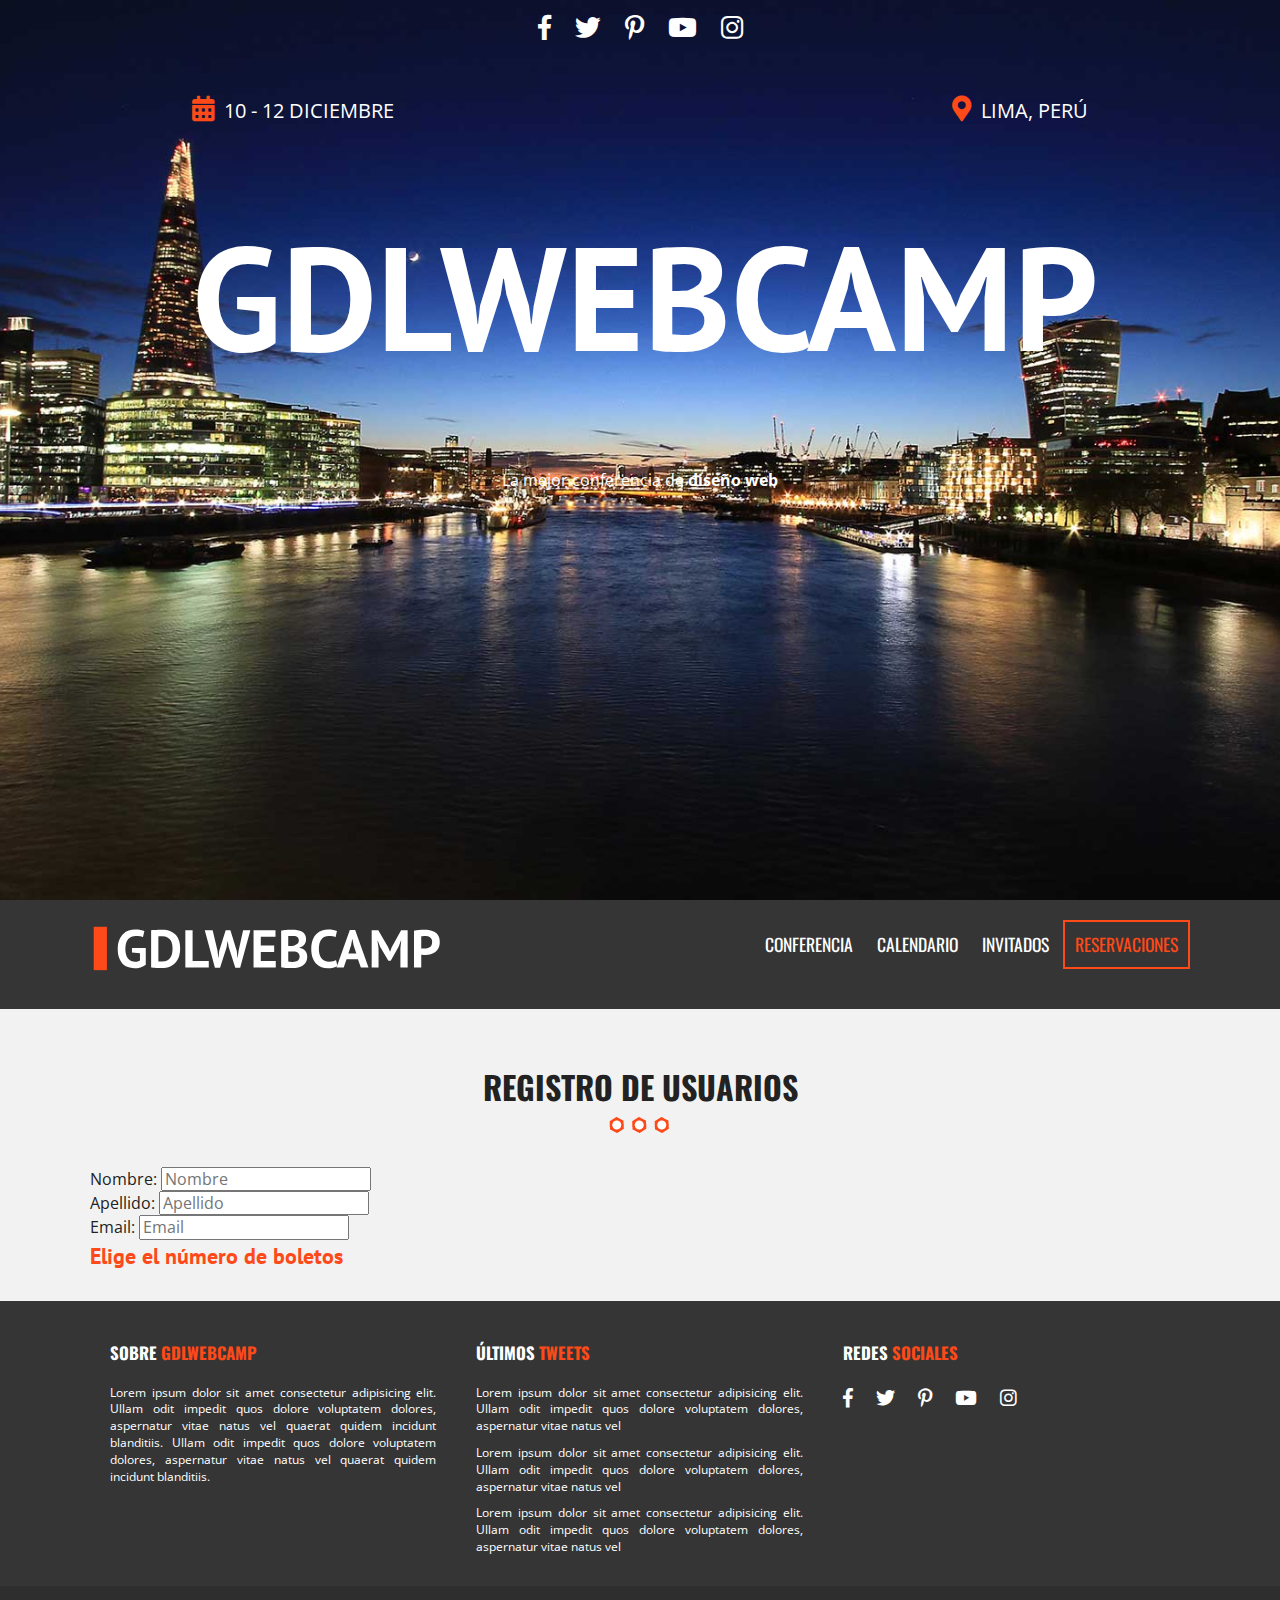
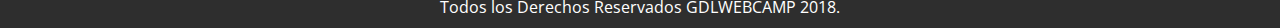
==== registro.html @ 437d060a "Agregando un archivo registro.html" ====
<!doctype html>
<html class="no-js" lang="">

<head>
  <meta charset="utf-8">
  <meta http-equiv="x-ua-compatible" content="ie=edge">
  <title></title>
  <meta name="description" content="">
  <meta name="viewport" content="width=device-width, initial-scale=1, shrink-to-fit=no">

  <link rel="manifest" href="site.webmanifest">
  <link rel="apple-touch-icon" href="icon.png">
  <!-- Place favicon.ico in the root directory -->

  <link rel="stylesheet" href="css/normalize.css">
  <link rel="stylesheet" href="css/all.min.css">
  <link href="https://fonts.googleapis.com/css?family=Open+Sans|Oswald|PT+Sans" rel="stylesheet">
  <link rel="stylesheet" href="css/main.css">
</head>
<body>
    <header class="site-header">
        <!-- Hero -->
        <div class="hero">
          <div class="contenido-header">
            <nav class="redes-sociales">
              <a href="#"><i class="fab fa-facebook-f"></i></a>
              <a href="#"><i class="fab fa-twitter"></i></a>
              <a href="#"><i class="fab fa-pinterest-p"></i></a>
              <a href="#"><i class="fab fa-youtube"></i></a>
              <a href="#"><i class="fab fa-instagram"></i></a>
            </nav>
            <!-- Informacion evento -->
            <div class="informacion-evento">
              <div class="clearfix">
                <p class="fecha"><i class="fas fa-calendar-alt"></i>10 - 12 Diciembre</p>
                <p class="ciudad"><i class="fas fa-map-marker-alt"></i>Lima, Perú</p>
              </div>
              <h1 class="nombre-sitio">GdlWebCamp</h1>
            </div>
            <p class="slogan">La mejor conferencia de <span>diseño web</span></p>
          </div>
        </div>
    </header>

    <div class="barra">
        <div class="contenedor clearfix">
            <div class="logo">
            <img src="img/logo.svg" alt="logo GdlWebCamp">
            </div>

            <div class="menu-movil">
            <span></span>
            <span></span>
            <span></span>
            </div>

            <nav class="navegacion-principal clearfix">
            <a href="#">Conferencia</a>
            <a href="#">Calendario</a>
            <a href="#">Invitados</a>
            <a href="registro.html">Reservaciones</a>
            </nav>
        </div>
    </div>

    <section class="seccion contenedor">
        <h2>Registro de Usuarios</h2>
        <form id="registro" class="registro" action="index.html" method="post">
            <!-- Datos usuario -->
            <div id="datos_usuario" class="registro caja clearfix">
                <div class="campo">
                    <label for="nombre">Nombre:</label>
                    <input type="text" id="nombre" name="nombre" placeholder="Nombre">
                </div>
                <div class="campo">
                    <label for="apellido">Apellido:</label>
                    <input type="text" id="apellido" name="apellido" placeholder="Apellido">
                </div>
                <div class="campo">
                    <label for="email">Email:</label>
                    <input type="email" id="email" name="email" placeholder="Email">
                </div>
                <div id="error"></div>
            </div> 

            <!-- Paquetes -->
            <div id="paquetes" class="paquetes">
                <h3>Elige el número de boletos</h3>
            </div> 
        </form>
    </section>

    <!-- Pie de pagina -->
    <footer class="site-footer">
        <div class="contenedor clearfix">
          <div class="footer-informacion">
            <h3>Sobre <span>GdlWebCamp</span></h3>
            <p>Lorem ipsum dolor sit amet consectetur adipisicing elit. Ullam odit impedit quos dolore voluptatem dolores, aspernatur vitae natus vel quaerat quidem incidunt blanditiis. Ullam odit impedit quos dolore voluptatem dolores, aspernatur vitae natus vel quaerat quidem incidunt blanditiis.</p>
          </div>
          <div class="ultimos-tweets">
            <h3>Últimos <span>tweets</span></h3>
            <ul>
              <li>Lorem ipsum dolor sit amet consectetur adipisicing elit. Ullam odit impedit quos dolore voluptatem dolores, aspernatur vitae natus vel</li>
              <li>Lorem ipsum dolor sit amet consectetur adipisicing elit. Ullam odit impedit quos dolore voluptatem dolores, aspernatur vitae natus vel</li>
              <li>Lorem ipsum dolor sit amet consectetur adipisicing elit. Ullam odit impedit quos dolore voluptatem dolores, aspernatur vitae natus vel</li>
            </ul>
          </div>
          <div class="menu">
            <h3>Redes <span>sociales</span></h3>
            <nav class="redes-sociales">
              <a href="#"><i class="fab fa-facebook-f"></i></a>
              <a href="#"><i class="fab fa-twitter"></i></a>
              <a href="#"><i class="fab fa-pinterest-p"></i></a>
              <a href="#"><i class="fab fa-youtube"></i></a>
              <a href="#"><i class="fab fa-instagram"></i></a>
            </nav>
          </div>
        </div>
        <p class="copyright">Todos los Derechos Reservados GDLWEBCAMP 2018.</p>
    </footer>
    
    
    
    
    
    
    
    
    
    
    
    
    <script src="js/vendor/modernizr-3.6.0.min.js"></script>
    <script src="https://code.jquery.com/jquery-3.3.1.min.js" integrity="sha256-FgpCb/KJQlLNfOu91ta32o/NMZxltwRo8QtmkMRdAu8=" crossorigin="anonymous"></script>
    <script>window.jQuery || document.write('<script src="js/vendor/jquery-3.3.1.min.js"><\/script>')</script>
    <script src="js/plugins.js"></script>
    <script src="js/main.js"></script>

    <!-- Google Analytics: change UA-XXXXX-Y to be your site's ID. -->
    <script>
    window.ga = function () { ga.q.push(arguments) }; ga.q = []; ga.l = +new Date;
    ga('create', 'UA-XXXXX-Y', 'auto'); ga('send', 'pageview')
    </script>
    <script src="https://www.google-analytics.com/analytics.js" async defer></script>
    
</body>

</html>
---- css/main.css ----
/*! HTML5 Boilerplate v6.1.0 | MIT License | https://html5boilerplate.com/ */

/*
 * What follows is the result of much research on cross-browser styling.
 * Credit left inline and big thanks to Nicolas Gallagher, Jonathan Neal,
 * Kroc Camen, and the H5BP dev community and team.
 */

/* ==========================================================================
   Base styles: opinionated defaults
   ========================================================================== */

html {
    color: #222;
    font-size: 1em;
    line-height: 1.4;
}

/*
 * Remove text-shadow in selection highlight:
 * https://twitter.com/miketaylr/status/12228805301
 *
 * Vendor-prefixed and regular ::selection selectors cannot be combined:
 * https://stackoverflow.com/a/16982510/7133471
 *
 * Customize the background color to match your design.
 */

::-moz-selection {
    background: #b3d4fc;
    text-shadow: none;
}

::selection {
    background: #b3d4fc;
    text-shadow: none;
}

/*
 * A better looking default horizontal rule
 */

hr {
    display: block;
    height: 1px;
    border: 0;
    border-top: 1px solid #ccc;
    margin: 1em 0;
    padding: 0;
}

/*
 * Remove the gap between audio, canvas, iframes,
 * images, videos and the bottom of their containers:
 * https://github.com/h5bp/html5-boilerplate/issues/440
 */

audio,
canvas,
iframe,
img,
svg,
video {
    vertical-align: middle;
}

/*
 * Remove default fieldset styles.
 */

fieldset {
    border: 0;
    margin: 0;
    padding: 0;
}

/*
 * Allow only vertical resizing of textareas.
 */

textarea {
    resize: vertical;
}

/* ==========================================================================
   Browser Upgrade Prompt
   ========================================================================== */

.browserupgrade {
    margin: 0.2em 0;
    background: #ccc;
    color: #000;
    padding: 0.2em 0;
}

/* ==========================================================================
   Author's custom styles
   ========================================================================== */

html {
    box-sizing: border-box;
}
*,*::before,*::after {
    box-sizing: inherit;
}
body {
    background-color: #f2f2f2; 
    font-family: 'Open Sans', sans-serif;
}
/* Globales */
.contenedor {
    margin: 0 auto;
    width: 98%;
}
@media only screen and (min-width:480px) {
    .contenedor {
        width: 95%;
    }
}
@media only screen and (min-width:768px) {
    .contenedor {
        width: 90%;
    }
}
@media only screen and (min-width:992px) {
    .contenedor {
        max-width: 1100px;
        width: 90%;
    }
}
.seccion {
    padding: 30px 0;
}
.seccion p {
    /* font-size: 1.1em; */
    text-align: center;
}
h2 {
    font-family: 'Oswald', sans-serif;
    font-size: 2em;
    text-transform: uppercase;
    text-align: center;
}
h2::after {
    background-image: url(../img/separador.png);
    content: '';
    display: block;
    height: 30px;
    margin: 0 auto;
    width: 100px;
}
h3 {
    color: #fe4918;
    font-size: 1.4em;
    font-family: 'PT Sans', sans-serif;
    margin: 0;
}
ul {
    display: inline-block;
    list-style: none;
    margin: 0;
    padding: 0;
}
.button {
    background-color: #fe4918;
    border: 2px solid #fe4918;
    color: #ffffff;
    display: inline-block;
    font-weight: bold;
    font-family: 'Oswald', sans-serif;
    margin-top: 20px;
    padding: 10px 30px;
    text-transform: uppercase;
    text-decoration: none;
    transition: all .3s ease;
}
.button.hollow, 
.button.hollow:hover {
    background-color: #ffffff;
    color: #fe4918;
}
.button.tranparente {
    background-color: transparent;
    border-color: #ffffff;
}
.button.tranparente:hover {
    border-color: #fe4918; 
}
.button:hover {
    background-color: #e33000;
}
.float-right {
    float: right;
}
/* Header */
.hero {
    background-image: url(../img/encabezado.jpg);
    background-position: top center; 
    background-size: cover;
    height: 100vh;
}
.contenido-header {
    padding-top: 40px;
}
@media only screen and (min-width:768px){
    .contenido-header {
        padding-top: 10px;
    }
}
.redes-sociales {
    text-align: center;
}
.redes-sociales a {
    color: #ffffff;
    font-size: 1.6em;
    margin-right: 20px;
}
.redes-sociales a:last-child {
    margin-right: 0;
}
.informacion-evento {
    color: #ffffff;
    text-align: center;
}
@media only screen and (min-width:768px){
    .informacion-evento {
        margin: 0 auto;
        margin-top: 50px;
        width: 70%;
    }
}
.informacion-evento p {
    display: inline;
    font-size: 20px;
    margin: 0;
    text-transform: uppercase;
}
.informacion-evento p i {
    color: #fe4918;
    font-size: 1.6rem;
    margin-right: 10px;
}
.fecha {
    float: left;
}
.ciudad {
    float: right;
    text-align: right;
}
.nombre-sitio {
    font-family: 'PT Sans', sans-serif;
    font-size: 5.9vw;
    text-transform: uppercase;
}
@media only screen and (min-width:768px){
    .nombre-sitio {
        font-size: 11.5vw;
        line-height: 1
    }
}
.slogan {
   color: #ffffff;
   margin-top: 0;
   text-align: center;
}
.slogan span {
    font-weight: bold;
}
/* Barra */
.barra {
    background-color: #353535;
    padding: 20px 0;
}
.logo {
    float: left;
    width: 80%;
}
.logo img {
    width: 100%;
}

@media only screen and (min-width:768px) {
    .logo {
        width: 33%;
    }
}
/* Nav principal */

.navegacion-principal a {
    color: #ffffff;
    font-family: 'Oswald', sans-serif;
    font-size: 1.1em;
    display: block;
    margin-bottom: 20px;
    text-transform: uppercase;
    text-align: center;
    text-decoration: none;
    transition: all .6s ease;
    width: 100%;
}
.navegacion-principal a:hover {
    background-color: #fe4918; 
}
.navegacion-principal a:last-child {
    border: 2px solid #fe4918;
    color: #fe4918;
}
.navegacion-principal a:last-child:hover {
    color: #ffffff;
}
@media only screen and (min-width:768px) {
    .navegacion-principal {
        display: block;
        float: right;
        text-align: right;
        width: 67%;
    }
    .navegacion-principal a {
        display: inline-block;
        margin-right: 0 10px 0 0;
        padding: 10px;
        text-align: center;
        width: auto;
    }
}
/* Menu Movil */
.menu-movil {
    display: block;
    float: right;
    margin-top: 12px;
    text-align: right;
    width: 60px;
}
.menu-movil:hover {
    cursor: pointer;
}
@media only screen and (min-width:768px) {
    .menu-movil {
        display: none;
    }
}
.menu-movil span {
    background-color: #ffffff;
    display: block;
    height: 8px;
    margin-bottom: 6px;
}

/* Talleres */
.programa {
    position: relative;
}
.contenedor-video {
    max-width: 100%;
    overflow: hidden;
}
/* .contenedor-video video {
    width: 100%;
} */
.contenido-programa {
    position: absolute;
    top: 0;
    left: 0;
    height: 100%;
    width: 100%;
}
.programa-evento {
    background-color: rgba(255, 255, 255, .8);
    margin-top: 80px;
    padding: 15px;
}
@media only screen and (min-width:768px) {
    .programa-evento {
        width: 70%;
    }
}
@media only screen and (min-width:992px) {
    .programa-evento {
        width: 50%;
    }
}
.menu-programa {
    border-bottom: 1px solid #fe4918;
    padding-bottom: 10px; 
    width: 100%;
}
@media only screen and (min-width:768px) {
    .menu-programa {
        display: table;
    }
}
.menu-programa a {
    color: #000;
    display: block;
    font-family: 'Oswald', sans-serif;
    font-size: 1.2em;
    margin-bottom: 10px; 
    text-decoration: none;
    text-align: center;
}
@media only screen and (min-width:768px) {
    .menu-programa a {
        display: table-cell;
    }
}
.menu-programa a i ,
.detalle-evento i {
    color: #fe4918;
    font-size: 1.2em;
    margin-right: 10px;
} 

/* Detalle evento */
.detalle-evento {
    border-bottom: 1px solid #000;
    margin-top: 20px;
    padding: 0 20px;
}
.detalle-evento:nth-child(2) {
    border: none;
}
.detalle-evento p {
    font-size: 18px;
    margin-bottom: 20px;
}

/* Nuestros Invitados */
.lista-invitados li {
    float: left;
    padding: 10px;
}
@media only screen and (min-width:480px) {
    .lista-invitados li {
        width: 50%;
    }
}
@media only screen and (min-width:768px) {
    .lista-invitados li {
        width: 33.3%;
    }
}
.invitado {
    overflow: hidden;
    position: relative;
}
.invitado img {
    filter: gray;
    -webkit-filter: grayscale(1);
    -webkit-transition: all .5s ease-in-out;
    max-width: 100%;
}
.invitado:hover img {
    -webkit-filter: grayscale(0);
    -webkit-transform: scale(1.1);  
    /* transform: rotate(3deg); */
}
.invitado p {
    background-color: rgba(0, 0, 0, 0.55); 
    color: #fe4918;
    font-family: 'Oswald', sans-serif;
    font-weight: bold;
    margin: 0;
    padding: 15px 10px;
    position: absolute;
    bottom: 0;
    left: 0;
    text-align: left;
    /* text-transform: uppercase; */
    -webkit-transition: all .5s ease-in-out;
    width: 100%;
}
.invitado:hover p {
    bottom: -80px;
    opacity: 0;
}

/* Contador */
.contador {
    position: relative;
    height: auto;
}
.contador::before {
    background-image: url(../img/bg-resumen.jpg);
    content: '';
}
.parallax::before {
    background-attachment: fixed;
    background-repeat: no-repeat;
    background-size: cover;
    background-position: center center;
    height: 100%;
    position: absolute;
    top: 0;
    left: 0;
    width: 100%;
    -webkit-filter: brightness(.8);
    filter: brightness(.8);
}
.resumen-evento {
    position: relative;
    padding: 120px 0;
    width: 100%;
}
ul.resumen-evento li {
    color: #ffffff;
    float: left;
    font-family: 'Oswald', sans-serif;
    font-size: 24px;
    text-align: center;
    text-transform: uppercase;
    width: 50%; 
}
@media only screen and (min-width:768px) {
    ul.resumen-evento li {
        width: 25%;
    }
}

.numero {
    color: #fe4918;
    display: block;
    font-family: 'Oswald', sans-serif;
    font-size: 3.5em;
    margin: 0 0 10px 0;
}

/* Tabla de Precios */
.lista-precios {
    margin: auto;
    width: 75%;
    display: block;
}
.lista-precios > li {
    padding: 10px;
}
@media only screen and (min-width:768px) {
    .lista-precios > li {
        float: left;
        width: 33.3%;
    }
}
.tabla-precio {
    border: 1px solid #e1e1e1;
    background-color: #ffffff;
    padding: 40px 0;
    text-align: center;
}
.tabla-precio:hover {
    border: 1px solid #fe4918;
    box-shadow: 0px 0px 50px #666;
    transform: scale(1);
    transition:  all .3s ease;
}
.tabla-precio ul li {
    color: #868686;
    line-height: 26px;
    font-family: 'PT Sans', sans-serif;
    font-size: 14px;
    margin-bottom: 20px;
    text-transform: uppercase;
}
/* .tabla-precio ul li::before {
    color: green;
    content: '\f00c';
    display: inline-block;
    font-family: 'font awesome 5 free';
    font-size: 20px;
    padding: 0 5px;
    vertical-align: top;
    -webkit-font-smoothing: antialiased; 
} */
div.tabla-precio ul li:before {
    font-family: 'font awesome 5 free';
    font-weight: 900;
    display: inline-block;
    vertical-align: top;
    padding: 0 5px;
    font-size: 16px;
    color: green;
    -webkit-font-smoothing: antialiased;
    content: '\f00c';
  }
.tabla-precio h3 {
    font-family: 'Oswald', sans-serif;
    font-size: 16px;
    text-transform: uppercase;
}
.tabla-precio .numero {
    color: #000;
    margin: 15px 0; 
}

/* Mapa */
.mapa {
    background-color: pink; 
    height: 420px;
}

/* Testimoniales */
.testimoniales {
    padding-bottom: 20px; 
}
.testimonial {
    padding: 5px;
}
@media only screen and (min-width:768px) {
    .testimonial {
        float: left;
        width: 33.3%;
    }
}
blockquote {
    background-color: #ffffff;
    border: 1px solid #e1e1e1;
    position: relative;
    margin: 0 0 10px 0;
    padding-bottom: 20px; 
}
blockquote .parraf-testimonial {
    font-size: .8em;
    font-family: 'PT Sans', sans-serif;
    padding: 0 20px 0 55px;
    text-align: justify;
}
blockquote .parraf-testimonial::before {
    content: '\201c';
    position: absolute;
    left: 13px;
    top: 6px;
    font-size: 6rem;
    margin: 0;
    padding: 0;
    line-height: 1;
    color: #fe4918;
}
.info-testimonial {
    padding: 0;
}
.info-testimonial img {
    border-radius: 50%;
    float: left;
    margin-left: 20px;
    width: 20%;
}
.info-testimonial cite {
    color: #fe4918;
    font-size: 12px;
    float: right;
    font-weight: bold;
    font-style: normal;
    padding-top: 20px;
    text-transform: uppercase;
    text-align: left;
    width: 66.6%;
}
.info-testimonial cite span {
    color: #000;
    display: block;
    margin-top: 5px;
    text-transform: none;
}

/* Newsletter */
.newsletter {
    height: auto;
    position: relative;
}
.newsletter::before {
    background-image: url(../img/bg-newsletter.jpg);
    content: '';
}
.newsletter .contenido {
    color: #ffffff;
    padding: 100px 0;
    position: relative;
    text-align: center;
}
.newsletter .contenido p {
    font-size: 1.2em;
}
.newsletter .contenido h3 {
    color: #ffffff;
    font-size: 6vw;
    font-family: 'PT Sans', sans-serif;
    text-transform: uppercase;
}

/* Cuenta regresiva */
.cuenta-regresiva ul {
    width: 100%;
}
@media only screen and (max-width:767px) {
    .cuenta-regresiva {  
        text-align: center;
    }
}
.cuenta-regresiva ul li {
    font-family: 'Oswald', sans-serif;
    font-size: 1.8rem;
    text-align: center;
    text-transform: uppercase;
}
@media only screen and (min-width:768px) {
    .cuenta-regresiva ul li {
        float: left;
        width: 25%;
    }
}

/* footer */
.site-footer {
    background-color: #353535; 
    padding: 40px 0 0 0; 
}
footer .contenedor > div {
    color: #ffffff;
    font-size: 12px;
    padding: 0 20px;
    text-align: justify;
}
@media only screen and (min-width:768px) {
    footer .contenedor > div {
        float: left;
        width: 33.3%;
    }
}
footer h3 {
    color: #ffffff;
    font-family: 'Oswald', sans-serif;
    margin-bottom: 20px;
    text-transform: uppercase;
}
footer h3 span {
    color: #fe4918;
}
.ultimos-tweets li {
    margin-bottom: 10px;
}
.menu .redes-sociales {
    text-align: left;
}
.copyright {
    background-color: #2e2e2e;
    color: #ffffff;
    margin: 20px 0 0 0;
    padding: 10px 0;
    text-align: center;
}











/* ==========================================================================
   Helper classes
   ========================================================================== */

/*
 * Hide visually and from screen readers
 */

.hidden {
    display: none !important;
}

/*
 * Hide only visually, but have it available for screen readers:
 * https://snook.ca/archives/html_and_css/hiding-content-for-accessibility
 *
 * 1. For long content, line feeds are not interpreted as spaces and small width
 *    causes content to wrap 1 word per line:
 *    https://medium.com/@jessebeach/beware-smushed-off-screen-accessible-text-5952a4c2cbfe
 */

.visuallyhidden {
    border: 0;
    clip: rect(0 0 0 0);
    height: 1px;
    margin: -1px;
    overflow: hidden;
    padding: 0;
    position: absolute;
    width: 1px;
    white-space: nowrap; /* 1 */
}

/*
 * Extends the .visuallyhidden class to allow the element
 * to be focusable when navigated to via the keyboard:
 * https://www.drupal.org/node/897638
 */

.visuallyhidden.focusable:active,
.visuallyhidden.focusable:focus {
    clip: auto;
    height: auto;
    margin: 0;
    overflow: visible;
    position: static;
    width: auto;
    white-space: inherit;
}

/*
 * Hide visually and from screen readers, but maintain layout
 */

.invisible {
    visibility: hidden;
}

/*
 * Clearfix: contain floats
 *
 * For modern browsers
 * 1. The space content is one way to avoid an Opera bug when the
 *    `contenteditable` attribute is included anywhere else in the document.
 *    Otherwise it causes space to appear at the top and bottom of elements
 *    that receive the `clearfix` class.
 * 2. The use of `table` rather than `block` is only necessary if using
 *    `:before` to contain the top-margins of child elements.
 */

.clearfix:before,
.clearfix:after {
    content: " "; /* 1 */
    display: table; /* 2 */
}

.clearfix:after {
    clear: both;
}

/* ==========================================================================
   EXAMPLE Media Queries for Responsive Design.
   These examples override the primary ('mobile first') styles.
   Modify as content requires.
   ========================================================================== */

@media only screen and (min-width: 35em) {
    /* Style adjustments for viewports that meet the condition */
}

@media print,
       (-webkit-min-device-pixel-ratio: 1.25),
       (min-resolution: 1.25dppx),
       (min-resolution: 120dpi) {
    /* Style adjustments for high resolution devices */
}

/* ==========================================================================
   Print styles.
   Inlined to avoid the additional HTTP request:
   https://www.phpied.com/delay-loading-your-print-css/
   ========================================================================== */

@media print {
    *,
    *:before,
    *:after {
        background: transparent !important;
        color: #000 !important; /* Black prints faster */
        -webkit-box-shadow: none !important;
        box-shadow: none !important;
        text-shadow: none !important;
    }

    a,
    a:visited {
        text-decoration: underline;
    }

    a[href]:after {
        content: " (" attr(href) ")";
    }

    abbr[title]:after {
        content: " (" attr(title) ")";
    }

    /*
     * Don't show links that are fragment identifiers,
     * or use the `javascript:` pseudo protocol
     */

    a[href^="#"]:after,
    a[href^="javascript:"]:after {
        content: "";
    }

    pre {
        white-space: pre-wrap !important;
    }
    pre,
    blockquote {
        border: 1px solid #999;
        page-break-inside: avoid;
    }

    /*
     * Printing Tables:
     * http://css-discuss.incutio.com/wiki/Printing_Tables
     */

    thead {
        display: table-header-group;
    }

    tr,
    img {
        page-break-inside: avoid;
    }

    p,
    h2,
    h3 {
        orphans: 3;
        widows: 3;
    }

    h2,
    h3 {
        page-break-after: avoid;
    }
}
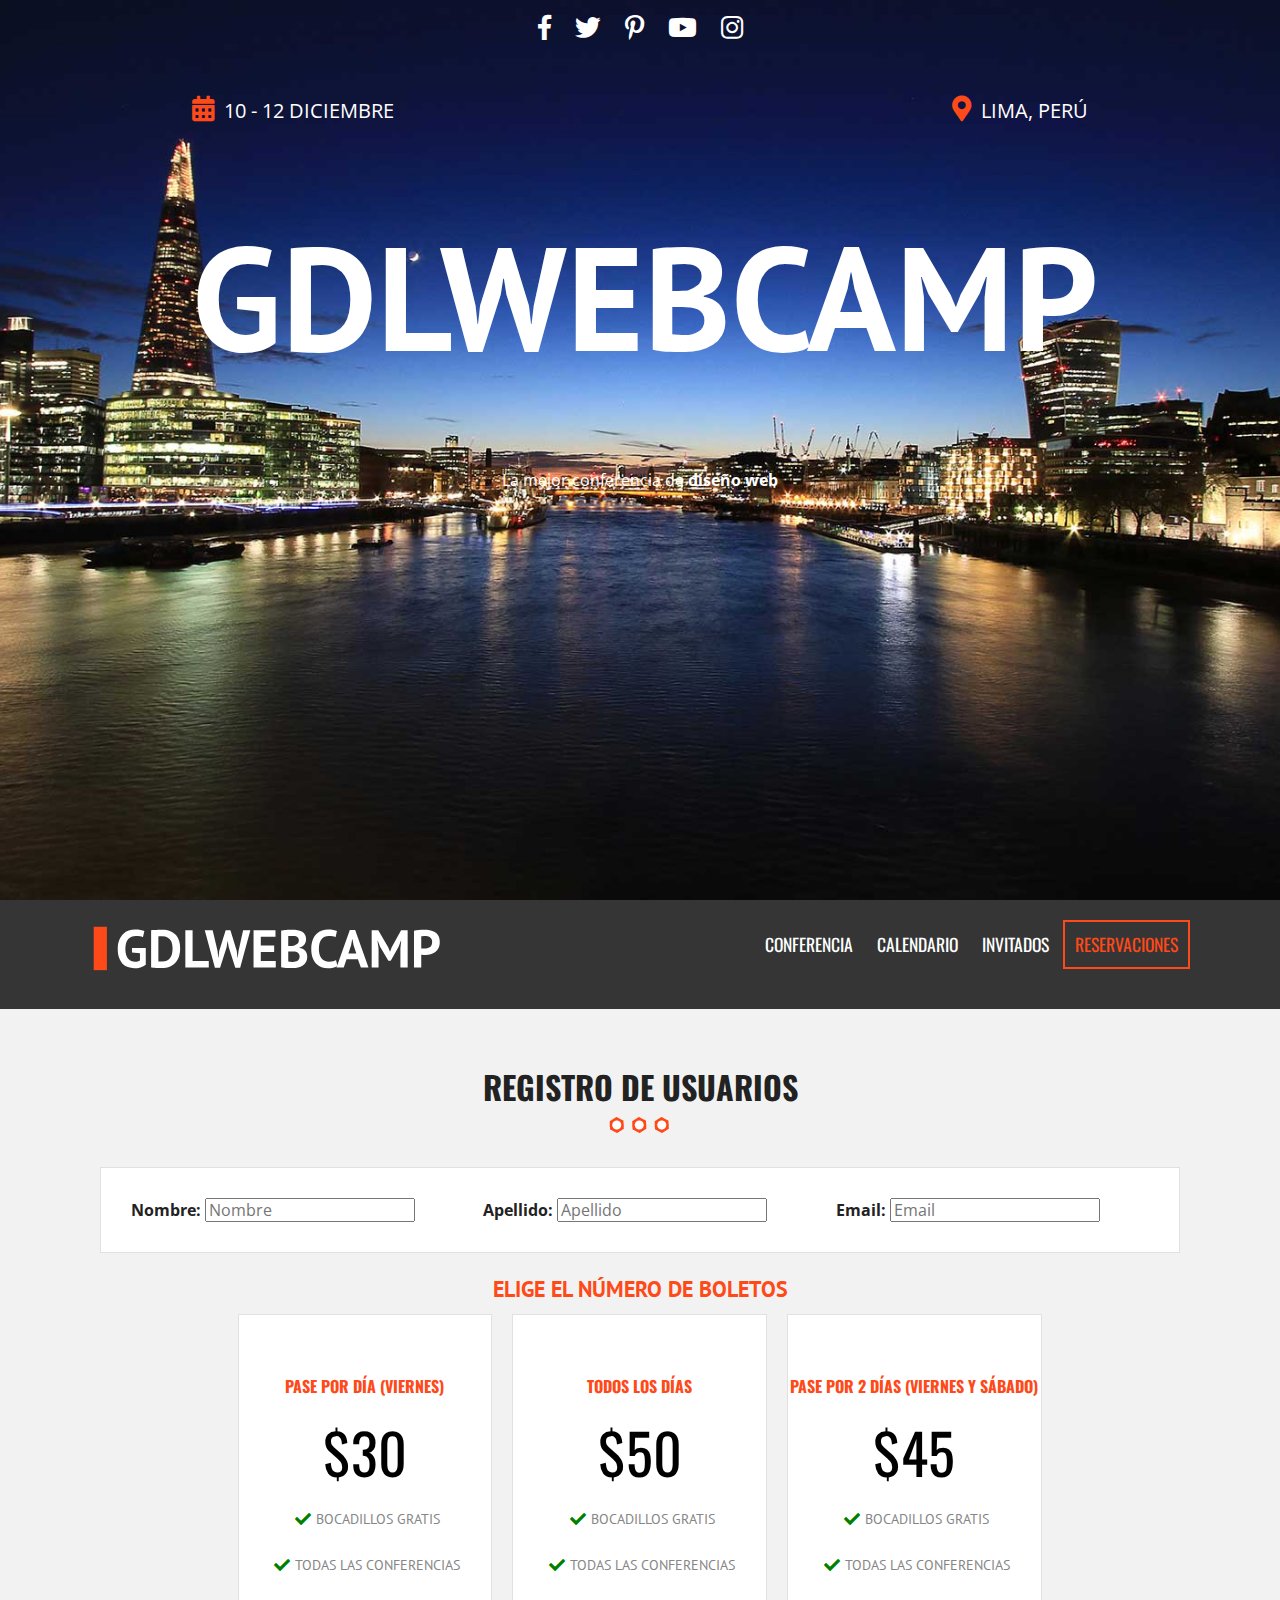
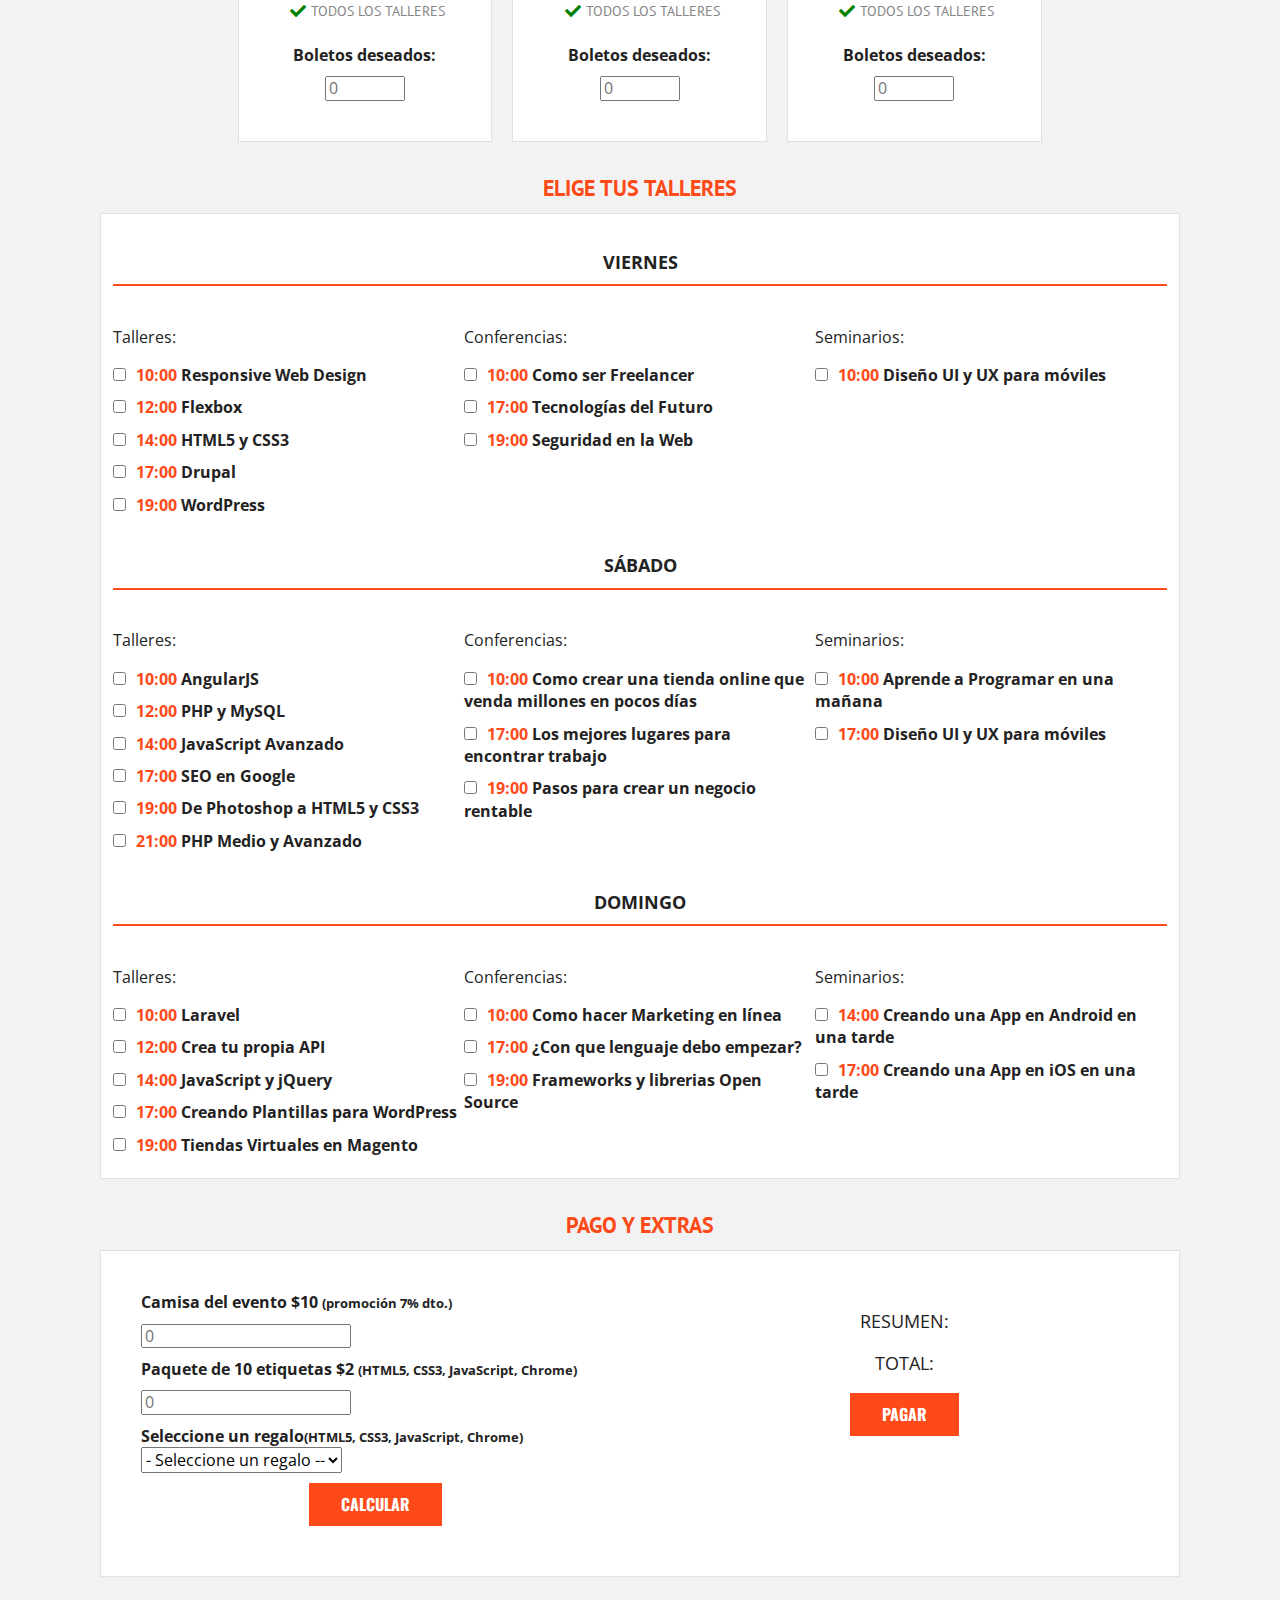
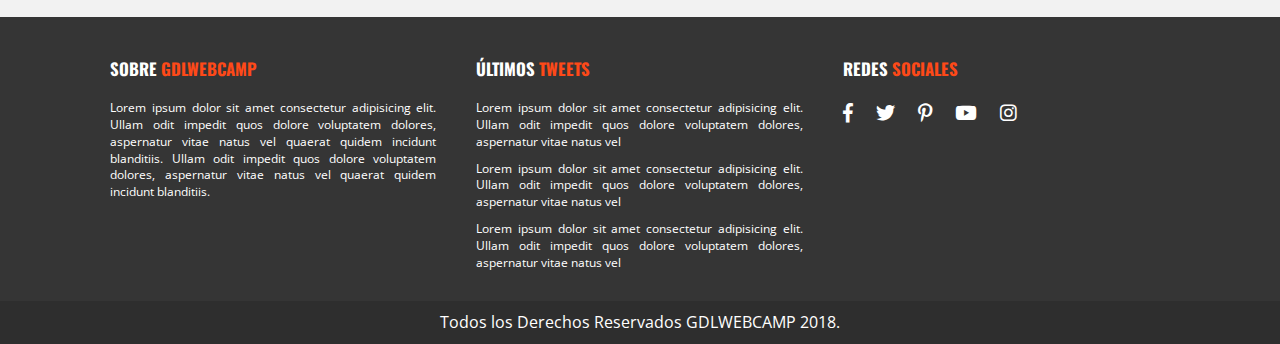
==== commit 12017347: "Agregando estilos para el formulario de Registro" ====
--- a/registro.html
+++ b/registro.html
@@ -86,7 +86,175 @@
             <!-- Paquetes -->
             <div id="paquetes" class="paquetes">
                 <h3>Elige el número de boletos</h3>
+                <ul class="lista-precios clearfix">
+                    <li>
+                        <div class="tabla-precio">
+                            <h3>Pase por día (viernes)</h3>
+                            <p class="numero">$30</p>
+                            <ul>
+                                <li>Bocadillos gratis</li>
+                                <li>Todas las conferencias</li>
+                                <li>Todos los talleres</li>
+                            </ul>
+                            <div class="orden">
+                                <label for="pase_dia">Boletos deseados:</label>
+                                <input type="number" min="0" id="pase_dia" size="3" placeholder="0">
+                            </div>
+                        </div>
+                    </li>
+                    <li>
+                        <div class="tabla-precio">
+                            <h3>Todos los días</h3>
+                            <p class="numero">$50</p>
+                            <ul>
+                                <li>Bocadillos gratis</li>
+                                <li>Todas las conferencias</li>
+                                <li>Todos los talleres</li>
+                            </ul>
+                            <div class="orden">
+                                <label for="pase_completo">Boletos deseados:</label>
+                                <input type="number" min="0" id="pase_completo" size="3" placeholder="0">
+                            </div>
+                        </div>
+                    </li>
+                    <li>
+                        <div class="tabla-precio">
+                            <h3>Pase por 2 días (viernes y sábado)</h3>
+                            <p class="numero">$45</p>
+                            <ul>
+                                <li>Bocadillos gratis</li>
+                                <li>Todas las conferencias</li>
+                                <li>Todos los talleres</li>
+                            </ul>
+                            <div class="orden">
+                                <label for="pase_dosdias">Boletos deseados:</label>
+                                <input type="number" min="0" id="pase_dosdias" size="3" placeholder="0">
+                            </div>
+                        </div>
+                    </li>
+                </ul>
             </div> 
+            <!-- Eventos -->
+            <div id="eventos" class="eventos clearfix">
+                <h3>Elige tus talleres</h3>
+                <div class="caja">
+                    <div id="viernes" class="contenido-dia clearfix">
+                        <h4>Viernes</h4>
+                        <!--viernes-->
+                        <div>
+                            <p>Talleres:</p>
+                            <label><input type="checkbox" name="registro[]" id="taller_01" value="taller_01"><time>10:00</time> Responsive Web Design</label>
+                            <label><input type="checkbox" name="registro[]" id="taller_02" value="taller_02"><time>12:00</time> Flexbox</label>
+                            <label><input type="checkbox" name="registro[]" id="taller_03" value="taller_03"><time>14:00</time> HTML5 y CSS3</label>
+                            <label><input type="checkbox" name="registro[]" id="taller_04" value="taller_04"><time>17:00</time> Drupal</label>
+                            <label><input type="checkbox" name="registro[]" id="taller_05" value="taller_05"><time>19:00</time> WordPress</label>
+                        </div>
+                        <div>
+                            <p>Conferencias:</p>
+                            <label><input type="checkbox" name="registro[]" id="conf_01" value="conf_01"><time>10:00</time> Como ser Freelancer</label>
+                            <label><input type="checkbox" name="registro[]" id="conf_02" value="conf_02"><time>17:00</time> Tecnologías del Futuro</label>
+                            <label><input type="checkbox" name="registro[]" id="conf_03" value="conf_03"><time>19:00</time> Seguridad en la Web</label>
+                        </div>
+                        <div>
+                            <p>Seminarios:</p>
+                            <label><input type="checkbox" name="registro[]" id="sem_01" value="sem_01"><time>10:00</time> Diseño UI y UX para móviles</label>
+                        </div>
+                    </div> <!--#viernes-->
+                    <!--sabado-->
+                    <div id="sabado" class="contenido-dia clearfix">
+                        <h4>Sábado</h4>
+                        <div>
+                            <p>Talleres:</p>
+                            <label><input type="checkbox" name="registro[]" id="taller_06" value="taller_06"><time>10:00</time> AngularJS</label>
+                            <label><input type="checkbox" name="registro[]" id="taller_07" value="taller_07"><time>12:00</time> PHP y MySQL</label>
+                            <label><input type="checkbox" name="registro[]" id="taller_08" value="taller_08"><time>14:00</time> JavaScript Avanzado</label>
+                            <label><input type="checkbox" name="registro[]" id="taller_09" value="taller_09"><time>17:00</time> SEO en Google</label>
+                            <label><input type="checkbox" name="registro[]" id="taller_10" value="taller_10"><time>19:00</time> De Photoshop a HTML5 y CSS3</label>
+                            <label><input type="checkbox" name="registro[]" id="taller_11" value="taller_11"><time>21:00</time> PHP Medio y Avanzado</label>
+                        </div>
+                        <div>
+                            <p>Conferencias:</p>
+                            <label><input type="checkbox" name="registro[]" id="conf_04" value="conf_04"><time>10:00</time> Como crear una tienda online que venda millones en pocos días</label>
+                            <label><input type="checkbox" name="registro[]" id="conf_05" value="conf_05"><time>17:00</time> Los mejores lugares para encontrar trabajo</label>
+                            <label><input type="checkbox" name="registro[]" id="conf_06" value="conf_06"><time>19:00</time> Pasos para crear un negocio rentable</label>
+                        </div>
+                        <div>
+                            <p>Seminarios:</p>
+                            <label><input type="checkbox" name="registro[]" id="sem_02" value="sem_02"><time>10:00</time> Aprende a Programar en una mañana</label>
+                            <label><input type="checkbox" name="registro[]" id="sem_03" value="sem_03"><time>17:00</time> Diseño UI y UX para móviles</label>
+                        </div>
+                    </div> <!--#sabado-->
+                    <div id="domingo" class="contenido-dia clearfix">
+                        <h4>Domingo</h4>
+                        <!--domingo-->
+                        <div>
+                            <p>Talleres:</p>
+                            <label><input type="checkbox" name="registro[]" id="taller_12" value="taller_12"><time>10:00</time> Laravel</label>
+                            <label><input type="checkbox" name="registro[]" id="taller_13" value="taller_13"><time>12:00</time> Crea tu propia API</label>
+                            <label><input type="checkbox" name="registro[]" id="taller_14" value="taller_14"><time>14:00</time> JavaScript y jQuery</label>
+                            <label><input type="checkbox" name="registro[]" id="taller_15" value="taller_15"><time>17:00</time> Creando Plantillas para WordPress</label>
+                            <label><input type="checkbox" name="registro[]" id="taller_16" value="taller_16"><time>19:00</time> Tiendas Virtuales en Magento</label>
+                        </div>
+                        <div>
+                            <p>Conferencias:</p>
+                            <label><input type="checkbox" name="registro[]" id="conf_07" value="conf_07"><time>10:00</time> Como hacer Marketing en línea</label>
+                            <label><input type="checkbox" name="registro[]" id="conf_08" value="conf_08"><time>17:00</time> ¿Con que lenguaje debo empezar?</label>
+                            <label><input type="checkbox" name="registro[]" id="conf_09" value="conf_09"><time>19:00</time> Frameworks y librerias Open Source</label>
+                        </div>
+                        <div>
+                            <p>Seminarios:</p>
+                            <label><input type="checkbox" name="registro[]" id="sem_04" value="sem_04"><time>14:00</time> Creando una App en Android en una tarde</label>
+                            <label><input type="checkbox" name="registro[]" id="sem_05" value="sem_05"><time>17:00</time> Creando una App en iOS en una tarde</label>
+                        </div>
+                    </div> <!--#domingo-->
+                </div><!--.caja-->
+            </div> <!--#eventos-->
+
+            <!-- Resumen Pagos y extras -->
+            <div id="resumen" class="resumen clearfix">
+                <h3>Pago y Extras</h3>
+                <div class="caja clearfix">
+                    <!-- extras -->
+                    <div class="extras">
+                        <!-- orden -->
+                        <div class="orden">
+                            <label for="camisa_evento">Camisa del evento $10 <small>(promoción 7% dto.)</small></label>
+                            <input type="number" min="0" id="camisa_evento" size="3" placeholder="0">
+                        </div>
+                        <!-- orden -->
+                        <div class="orden">
+                            <label for="etiquetas">Paquete de 10 etiquetas $2 <small>(HTML5, CSS3, JavaScript, Chrome)</small></label>
+                            <input type="number" min="0" id="etiquetas" size="3" placeholder="0">
+                        </div>
+                        <!-- orden -->
+                        <div class="orden">
+                            <label for="regalo">Seleccione un regalo<small>(HTML5, CSS3, JavaScript, Chrome)</small></label><br>
+                            <select id="regalo" required>
+                                <option value="">- Seleccione un regalo --</option>
+                                <option value="ETI">Etiquetas</option>
+                                <option value="PUL">Pulsera</option>
+                                <option value="PLU">Plumas</option>
+                            </select>
+                        </div>
+
+                        <input type="button" id="calcular" class="button" value="calcular">
+                    </div>
+
+                    <!-- Total -->
+                    <div class="total">
+                        <p>Resumen:</p>
+                        <div id="lista-productos">
+
+                        </div>
+                        <p>Total:</p>
+                        <div id="suma-total">
+
+                        </div>
+                        <input type="submit" name="" id="btnRegistro" class="button" value="Pagar">
+                    </div>
+                </div> <!--caja-->
+            </div><!--resumen-->
+
         </form>
     </section>
 
--- a/css/main.css
+++ b/css/main.css
@@ -747,8 +747,101 @@
     text-align: center;
 }
 
-
-
+/* INTERDNAS */
+/* Registro */
+form.registro h3 {
+    margin: 20px 0 0 0;
+    text-align: center;
+    text-transform: uppercase;
+}
+form.registro label {
+    font-weight: bold;
+    margin-bottom: 5px;
+}
+h4 {
+    border-bottom: 2px solid #fe4918;
+    font-size: 1.1em;
+    padding: 0 0 10px 0;
+    text-align: center;
+    text-transform: uppercase;
+}
+.caja {
+    background-color: #ffffff;
+    border: 1px solid #e1e1e1;
+    margin: 10px;
+    padding: 10px; 
+}
+.campo {
+    padding: 20px;
+}
+
+@media only screen and (min-width:768px) {
+    .campo {
+        float: left;
+        width: 33.3%;
+    }
+}
+.paquetes .tabla-precio:hover {
+    box-shadow: none;
+    transform: none;
+}
+.paquetes .tabla-precio input {
+    clear: both;
+    display: block;
+    margin: 10px auto 0 auto;
+    width: 80px;
+}
+.contenido-dia {
+    /* display: none; */
+    padding: 2px;
+}
+@media only screen and (min-width:768px) {
+    .contenido-dia > div {
+        float: left;
+        width: 33.3%;
+    }
+}
+.contenido-dia > div p {
+    text-align: left;
+}
+.contenido-dia > div label {
+    display: block;
+    margin-bottom: 10px;
+}
+.contenido-dia > div input {
+    margin-right: 10px;
+}
+.contenido-dia > div label time {
+    color: #fe4918;
+    font-weight: bold;
+}
+
+/* Resumen Registro */
+.resumen p {
+    font-size: 1.1em;
+    text-transform: uppercase;
+}
+.resumen .extras {
+    float: left;
+    padding: 30px;
+    width: 50%;
+}
+.extras .orden {
+    margin-bottom: 10px;
+    text-align: left;
+}
+.extras .orden input {
+    margin: 10px 0 0 0;
+}
+.resumen .total {
+    float: right;
+    padding: 30px;
+    width: 50%;
+}
+.resumen input {
+    display: block;
+    margin: 10px auto;
+}
 
 
 
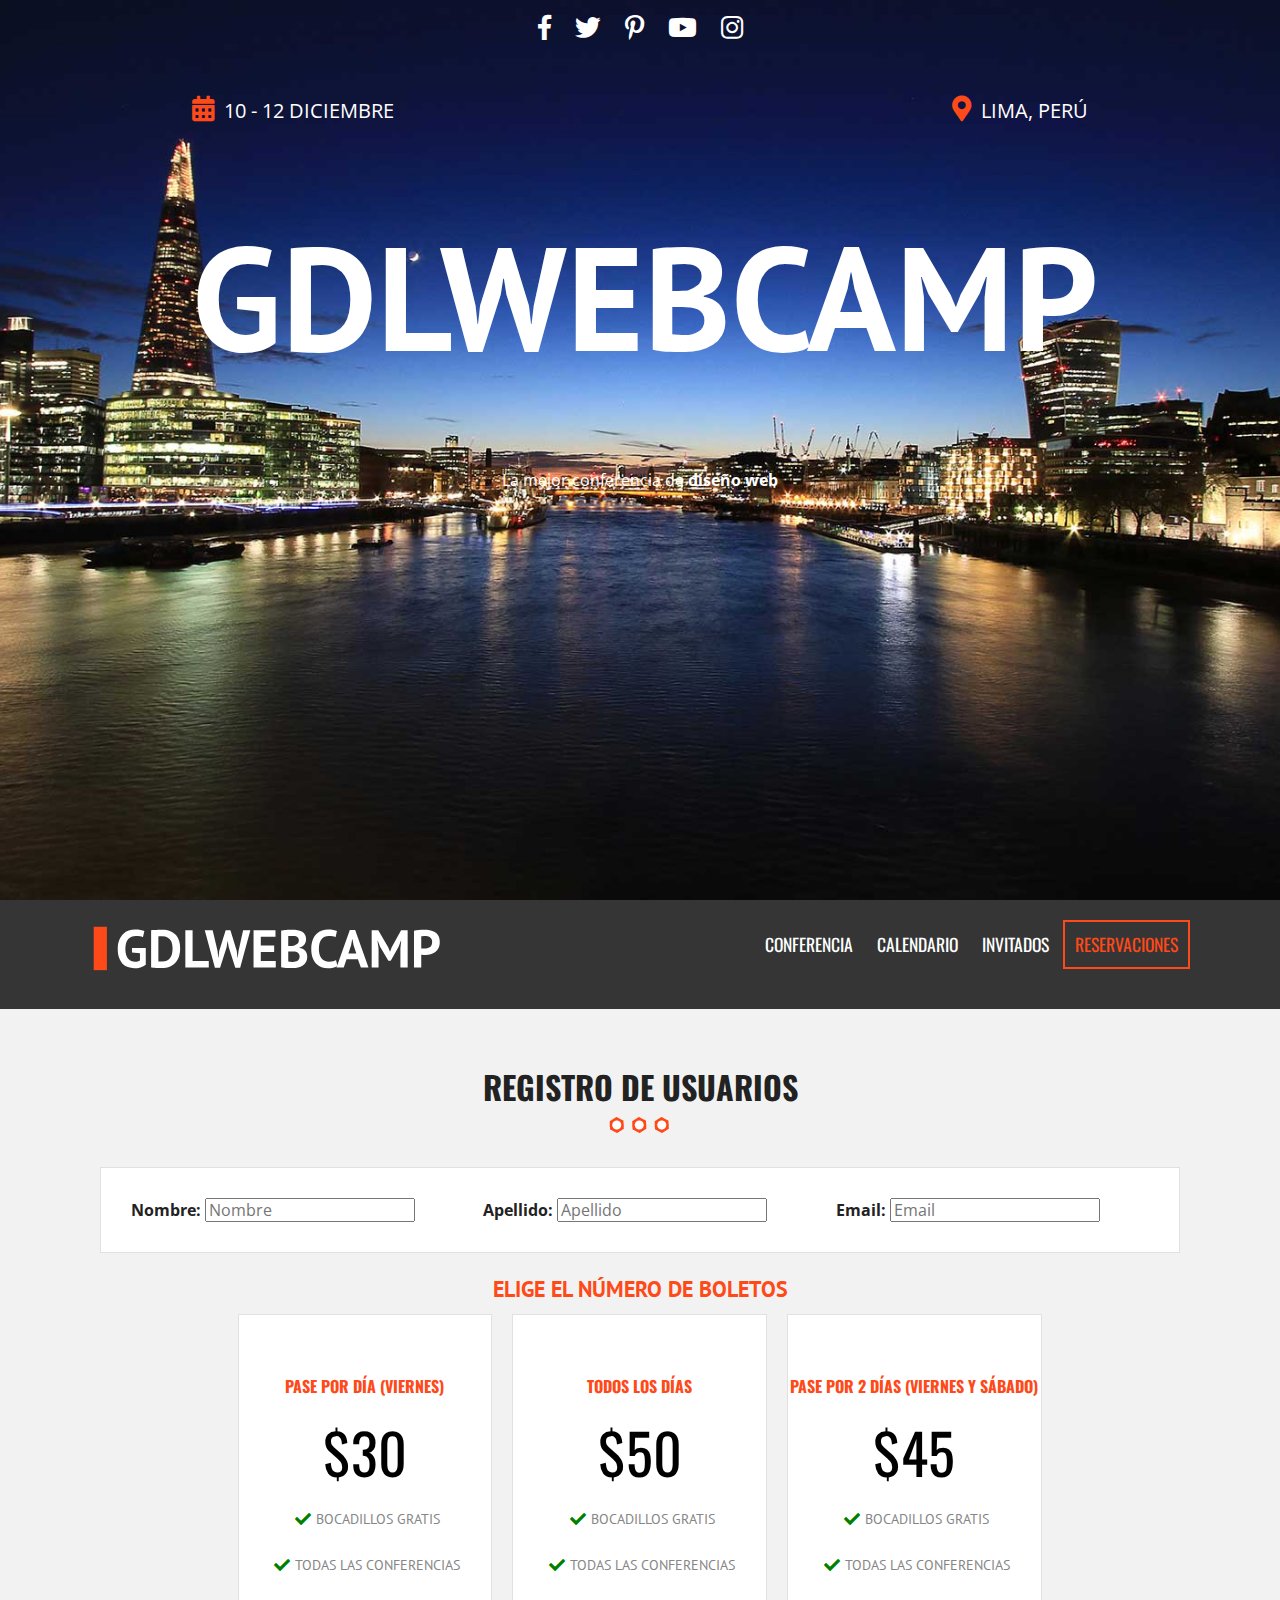
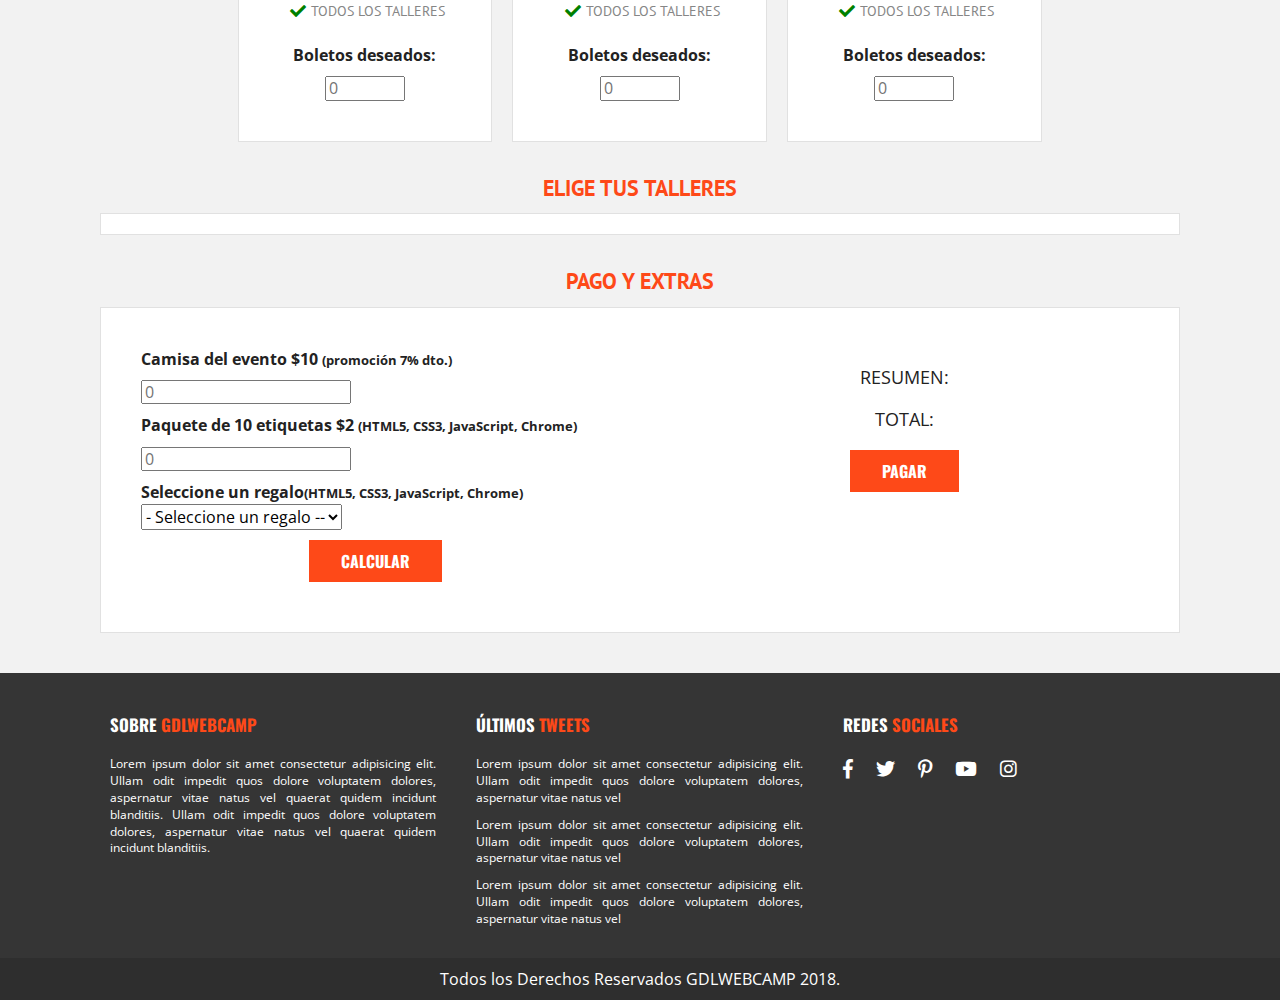
==== commit 8a54745c: "Validando los campos de datos personales" ====
--- a/registro.html
+++ b/registro.html
@@ -80,7 +80,9 @@
                     <label for="email">Email:</label>
                     <input type="email" id="email" name="email" placeholder="Email">
                 </div>
-                <div id="error"></div>
+
+                <div id="error" class="error"></div>
+
             </div> 
 
             <!-- Paquetes -->
@@ -240,14 +242,14 @@
                         <input type="button" id="calcular" class="button" value="calcular">
                     </div>
 
-                    <!-- Total -->
+                    <!-- Total resumen -->
                     <div class="total">
                         <p>Resumen:</p>
-                        <div id="lista-productos">
+                        <div id="lista-productos" class="lista-productos">
 
                         </div>
                         <p>Total:</p>
-                        <div id="suma-total">
+                        <div id="suma-total" class="suma-total">
 
                         </div>
                         <input type="submit" name="" id="btnRegistro" class="button" value="Pagar">
--- a/css/main.css
+++ b/css/main.css
@@ -792,7 +792,7 @@
     width: 80px;
 }
 .contenido-dia {
-    /* display: none; */
+    display: none;
     padding: 2px;
 }
 @media only screen and (min-width:768px) {
@@ -841,6 +841,24 @@
 .resumen input {
     display: block;
     margin: 10px auto;
+}
+.lista-productos {
+    background-color: #e1e1e1;
+    display: none;
+    padding: 5px;
+}
+.suma-total {
+    color: #fe4918;
+    font-size: 1.8em;
+    font-weight: bold;
+    text-align: center;
+}
+
+.error {
+    clear: both;
+    display: none;
+    font-size: 12px;
+    padding: 4px;
 }
 
 
